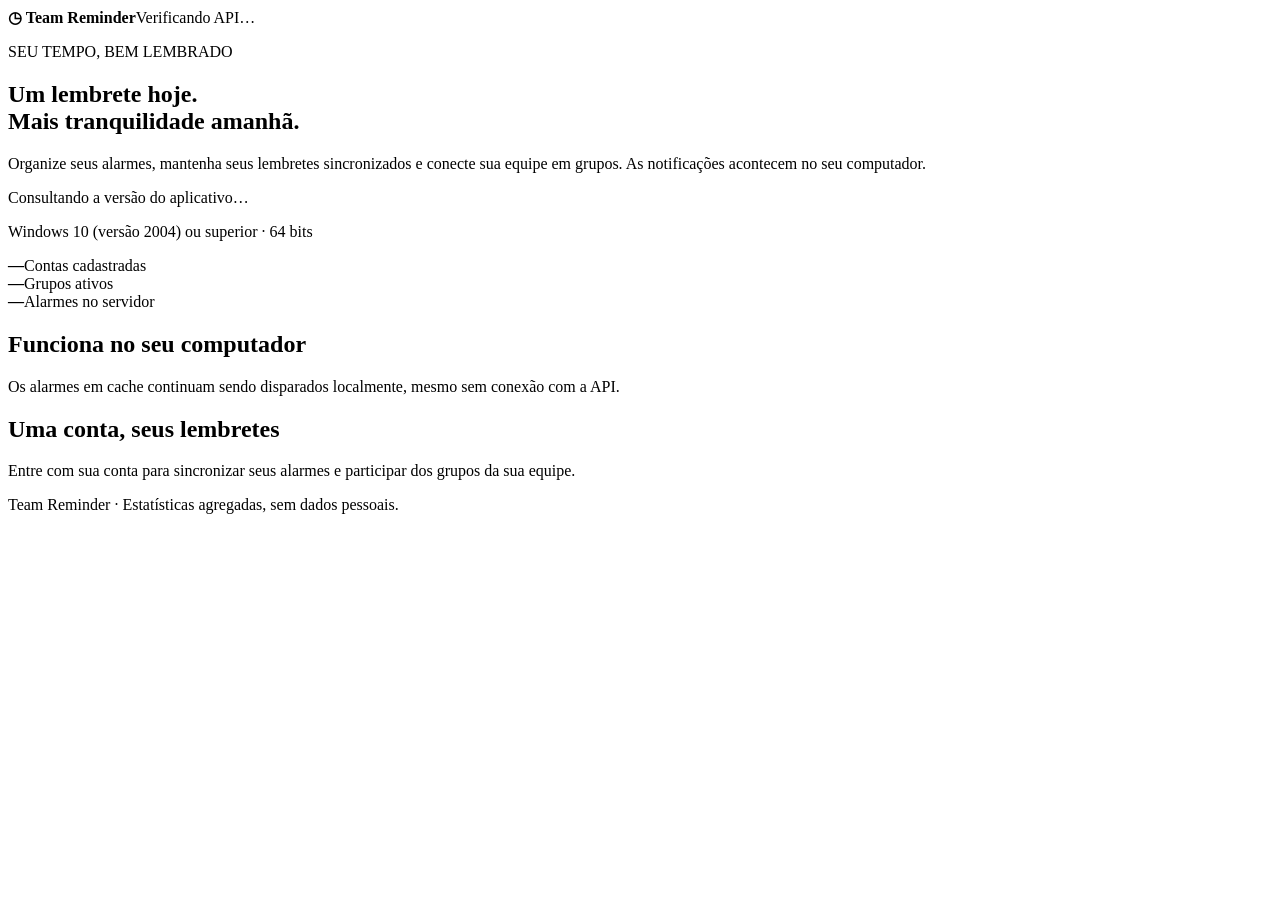
==== src/TeamReminder.Server/wwwroot/index.html @ fcf12240 "feat: add public status portal and Windows download" ====
<!doctype html><html lang="pt-BR"><head><meta charset="utf-8"><meta name="viewport" content="width=device-width,initial-scale=1"><title>Team Reminder</title><link rel="stylesheet" href="/portal.css"><script src="/portal.js" defer></script></head>
<body><main><header><b>◷ Team Reminder</b><span id="api" role="status">Verificando API…</span></header>
<section class="hero"><p class="eyebrow">SEU TEMPO, BEM LEMBRADO</p><h1>Um lembrete hoje.<br>Mais tranquilidade amanhã.</h1><p>Organize seus alarmes, mantenha seus lembretes sincronizados e conecte sua equipe em grupos. As notificações acontecem no seu computador.</p><a id="download" class="button" hidden href="/download/windows">Baixar para Windows</a><p id="release" class="detail" role="status">Consultando a versão do aplicativo…</p><p class="detail">Windows 10 (versão 2004) ou superior · 64 bits</p></section>
<section aria-label="Números da plataforma" class="stats"><article><strong id="accounts">—</strong><span>Contas cadastradas</span></article><article><strong id="groups">—</strong><span>Grupos ativos</span></article><article><strong id="alarms">—</strong><span>Alarmes no servidor</span></article></section><p id="updated" class="detail" role="status"></p>
<section class="features"><div><h2>Funciona no seu computador</h2><p>Os alarmes em cache continuam sendo disparados localmente, mesmo sem conexão com a API.</p></div><div><h2>Uma conta, seus lembretes</h2><p>Entre com sua conta para sincronizar seus alarmes e participar dos grupos da sua equipe.</p></div></section><footer>Team Reminder · Estatísticas agregadas, sem dados pessoais.</footer></main></body></html>
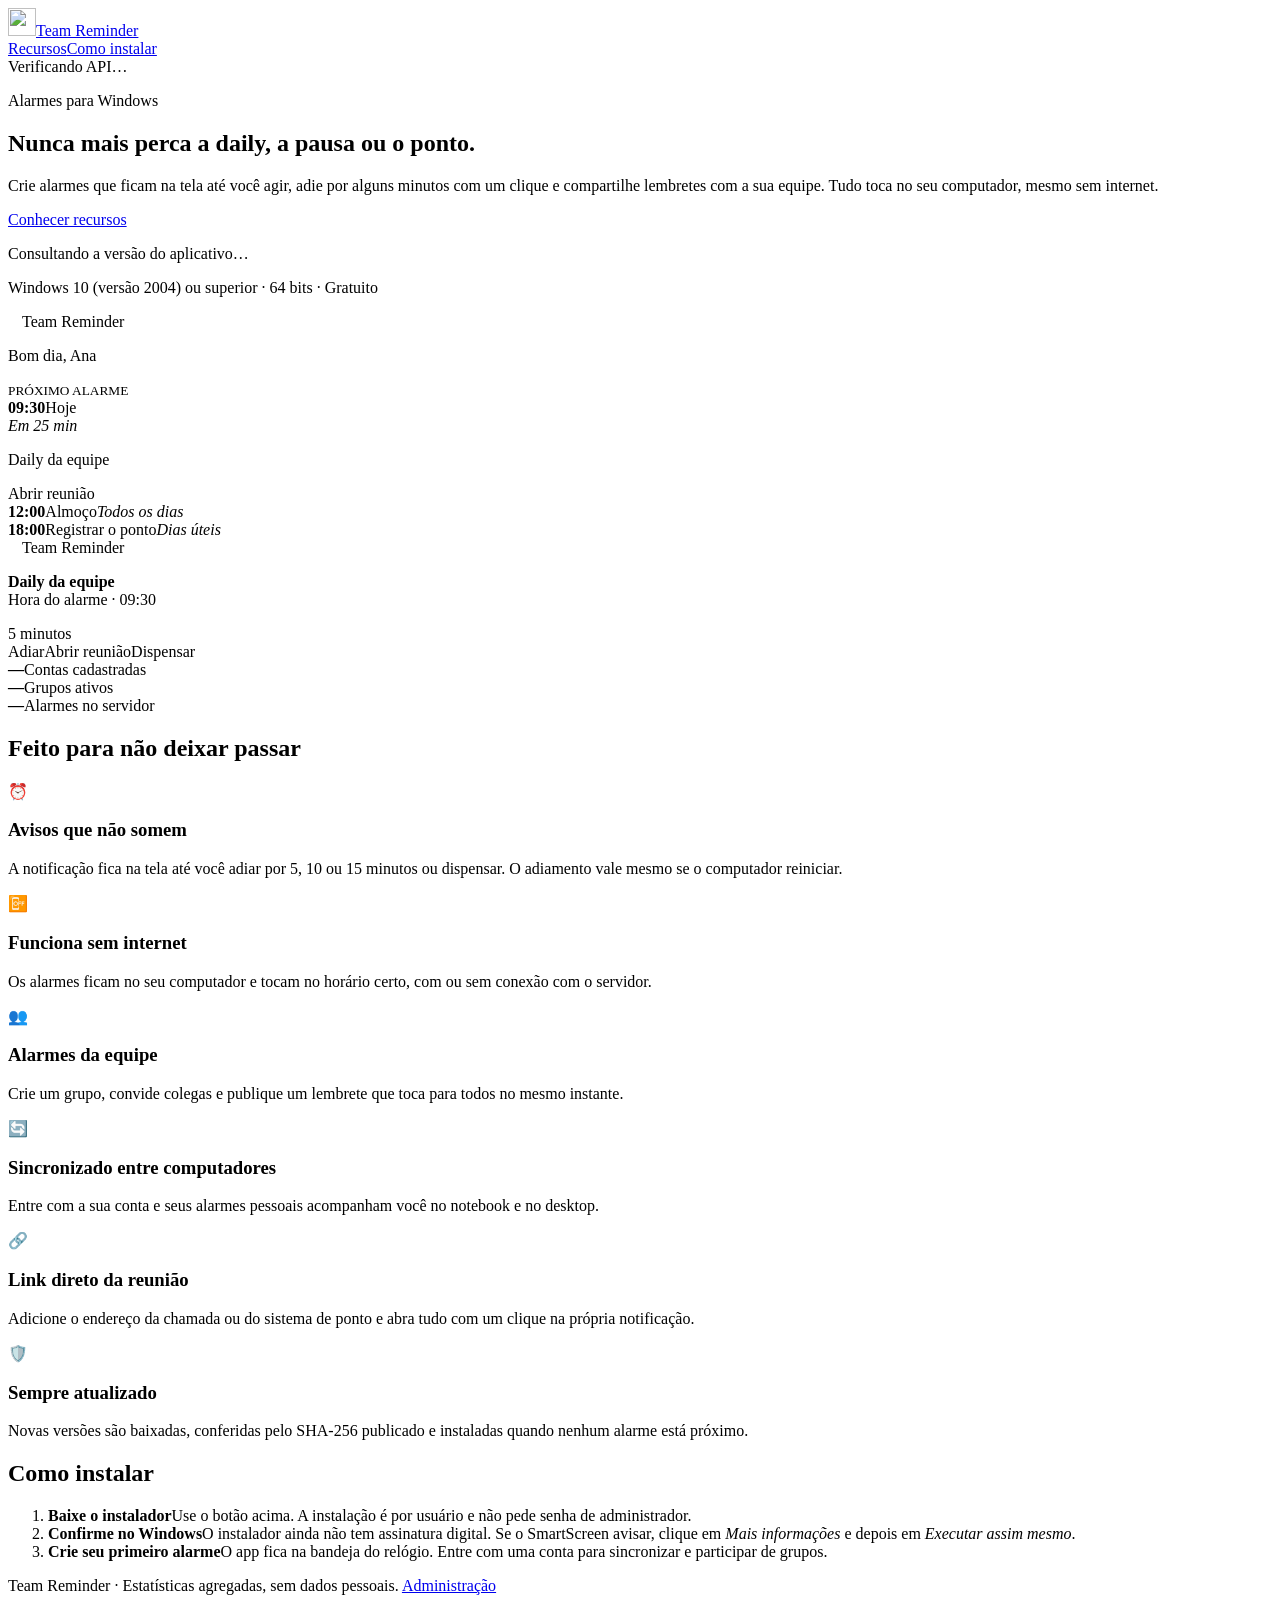
==== commit e986bf77: "feat: refresh the public page and admin panel to match the app - Public page: violet identity shared" ====
--- a/src/TeamReminder.Server/wwwroot/index.html
+++ b/src/TeamReminder.Server/wwwroot/index.html
@@ -1,5 +1,109 @@
-<!doctype html><html lang="pt-BR"><head><meta charset="utf-8"><meta name="viewport" content="width=device-width,initial-scale=1"><title>Team Reminder</title><link rel="stylesheet" href="/portal.css"><script src="/portal.js" defer></script></head>
-<body><main><header><b>◷ Team Reminder</b><span id="api" role="status">Verificando API…</span></header>
-<section class="hero"><p class="eyebrow">SEU TEMPO, BEM LEMBRADO</p><h1>Um lembrete hoje.<br>Mais tranquilidade amanhã.</h1><p>Organize seus alarmes, mantenha seus lembretes sincronizados e conecte sua equipe em grupos. As notificações acontecem no seu computador.</p><a id="download" class="button" hidden href="/download/windows">Baixar para Windows</a><p id="release" class="detail" role="status">Consultando a versão do aplicativo…</p><p class="detail">Windows 10 (versão 2004) ou superior · 64 bits</p></section>
-<section aria-label="Números da plataforma" class="stats"><article><strong id="accounts">—</strong><span>Contas cadastradas</span></article><article><strong id="groups">—</strong><span>Grupos ativos</span></article><article><strong id="alarms">—</strong><span>Alarmes no servidor</span></article></section><p id="updated" class="detail" role="status"></p>
-<section class="features"><div><h2>Funciona no seu computador</h2><p>Os alarmes em cache continuam sendo disparados localmente, mesmo sem conexão com a API.</p></div><div><h2>Uma conta, seus lembretes</h2><p>Entre com sua conta para sincronizar seus alarmes e participar dos grupos da sua equipe.</p></div></section><footer>Team Reminder · Estatísticas agregadas, sem dados pessoais.</footer></main></body></html>
+<!doctype html>
+<html lang="pt-BR">
+<head>
+<meta charset="utf-8">
+<meta name="viewport" content="width=device-width,initial-scale=1">
+<meta name="description" content="Team Reminder: alarmes e lembretes para Windows, sincronizados entre computadores e compartilhados com a sua equipe.">
+<meta name="color-scheme" content="light dark">
+<title>Team Reminder · Alarmes para você e sua equipe</title>
+<link rel="icon" href="/favicon.svg" type="image/svg+xml">
+<link rel="stylesheet" href="/portal.css">
+<script src="/portal.js" defer></script>
+</head>
+<body>
+<header class="topbar">
+  <div class="wrap topbar-inner">
+    <a class="brand" href="/"><img src="/favicon.svg" alt="" width="28" height="28">Team Reminder</a>
+    <nav aria-label="Seções"><a href="#recursos">Recursos</a><a href="#instalar">Como instalar</a></nav>
+    <span id="api" class="status" role="status"><span class="dot"></span><span id="api-text">Verificando API…</span></span>
+  </div>
+</header>
+
+<main>
+  <section class="wrap hero">
+    <div class="hero-copy">
+      <p class="eyebrow">Alarmes para Windows</p>
+      <h1>Nunca mais perca a daily, a pausa ou o ponto.</h1>
+      <p class="lead">Crie alarmes que ficam na tela até você agir, adie por alguns minutos com um clique e compartilhe lembretes com a sua equipe. Tudo toca no seu computador, mesmo sem internet.</p>
+      <div class="cta">
+        <a id="download" class="button primary" hidden href="/download/windows">
+          <svg viewBox="0 0 24 24" aria-hidden="true"><path d="M12 3v11m0 0-4-4m4 4 4-4M5 17v2h14v-2" fill="none" stroke="currentColor" stroke-width="2" stroke-linecap="round" stroke-linejoin="round"/></svg>
+          Baixar para Windows
+        </a>
+        <a class="button ghost" href="#recursos">Conhecer recursos</a>
+      </div>
+      <p id="release" class="detail" role="status">Consultando a versão do aplicativo…</p>
+      <p class="detail">Windows 10 (versão 2004) ou superior · 64 bits · Gratuito</p>
+    </div>
+
+    <!-- Illustration of the app: built with HTML and CSS, hidden from assistive technology. -->
+    <div class="mock" aria-hidden="true">
+      <div class="window">
+        <div class="titlebar"><img src="/favicon.svg" alt="" width="14" height="14"><span>Team Reminder</span><i></i><i></i><i></i></div>
+        <div class="window-body">
+          <div class="side"><b class="active"></b><b></b><b></b><b class="bottom"></b></div>
+          <div class="content">
+            <p class="greet">Bom dia, Ana</p>
+            <div class="next">
+              <small>PRÓXIMO ALARME</small>
+              <div class="next-time"><strong>09:30</strong><span>Hoje<br><em>Em 25 min</em></span></div>
+              <p>Daily da equipe</p>
+              <span class="pill">Abrir reunião</span>
+            </div>
+            <div class="row"><strong>12:00</strong><span>Almoço<em>Todos os dias</em></span></div>
+            <div class="row"><strong>18:00</strong><span>Registrar o ponto<em>Dias úteis</em></span></div>
+          </div>
+        </div>
+      </div>
+      <div class="toast">
+        <div class="toast-head"><img src="/favicon.svg" alt="" width="14" height="14">Team Reminder</div>
+        <p><b>Daily da equipe</b><br>Hora do alarme · 09:30</p>
+        <div class="toast-select">5 minutos</div>
+        <div class="toast-actions"><span>Adiar</span><span>Abrir reunião</span><span>Dispensar</span></div>
+      </div>
+    </div>
+  </section>
+
+  <section class="wrap stats" aria-label="Números da plataforma">
+    <article><strong id="accounts">—</strong><span>Contas cadastradas</span></article>
+    <article><strong id="groups">—</strong><span>Grupos ativos</span></article>
+    <article><strong id="alarms">—</strong><span>Alarmes no servidor</span></article>
+  </section>
+  <p id="updated" class="wrap detail center" role="status"></p>
+
+  <section id="recursos" class="wrap features">
+    <h2>Feito para não deixar passar</h2>
+    <div class="grid">
+      <article><span class="icon">⏰</span><h3>Avisos que não somem</h3><p>A notificação fica na tela até você adiar por 5, 10 ou 15 minutos ou dispensar. O adiamento vale mesmo se o computador reiniciar.</p></article>
+      <article><span class="icon">📴</span><h3>Funciona sem internet</h3><p>Os alarmes ficam no seu computador e tocam no horário certo, com ou sem conexão com o servidor.</p></article>
+      <article><span class="icon">👥</span><h3>Alarmes da equipe</h3><p>Crie um grupo, convide colegas e publique um lembrete que toca para todos no mesmo instante.</p></article>
+      <article><span class="icon">🔄</span><h3>Sincronizado entre computadores</h3><p>Entre com a sua conta e seus alarmes pessoais acompanham você no notebook e no desktop.</p></article>
+      <article><span class="icon">🔗</span><h3>Link direto da reunião</h3><p>Adicione o endereço da chamada ou do sistema de ponto e abra tudo com um clique na própria notificação.</p></article>
+      <article><span class="icon">🛡️</span><h3>Sempre atualizado</h3><p>Novas versões são baixadas, conferidas pelo SHA-256 publicado e instaladas quando nenhum alarme está próximo.</p></article>
+    </div>
+  </section>
+
+  <section id="instalar" class="wrap install">
+    <h2>Como instalar</h2>
+    <ol class="steps">
+      <li><b>Baixe o instalador</b><span>Use o botão acima. A instalação é por usuário e não pede senha de administrador.</span></li>
+      <li><b>Confirme no Windows</b><span>O instalador ainda não tem assinatura digital. Se o SmartScreen avisar, clique em <em>Mais informações</em> e depois em <em>Executar assim mesmo</em>.</span></li>
+      <li><b>Crie seu primeiro alarme</b><span>O app fica na bandeja do relógio. Entre com uma conta para sincronizar e participar de grupos.</span></li>
+    </ol>
+    <div id="checksum" class="checksum" hidden>
+      <div>
+        <b>Conferir o arquivo (opcional)</b>
+        <span>No PowerShell: <code>Get-FileHash .\TeamReminder-Setup-*.exe</code> deve mostrar:</span>
+        <code id="sha" class="sha"></code>
+      </div>
+      <button id="copy-sha" class="button ghost small" type="button">Copiar</button>
+    </div>
+  </section>
+</main>
+
+<footer class="wrap footer">
+  <span>Team Reminder · Estatísticas agregadas, sem dados pessoais.</span>
+  <a href="/admin/">Administração</a>
+</footer>
+</body>
+</html>
